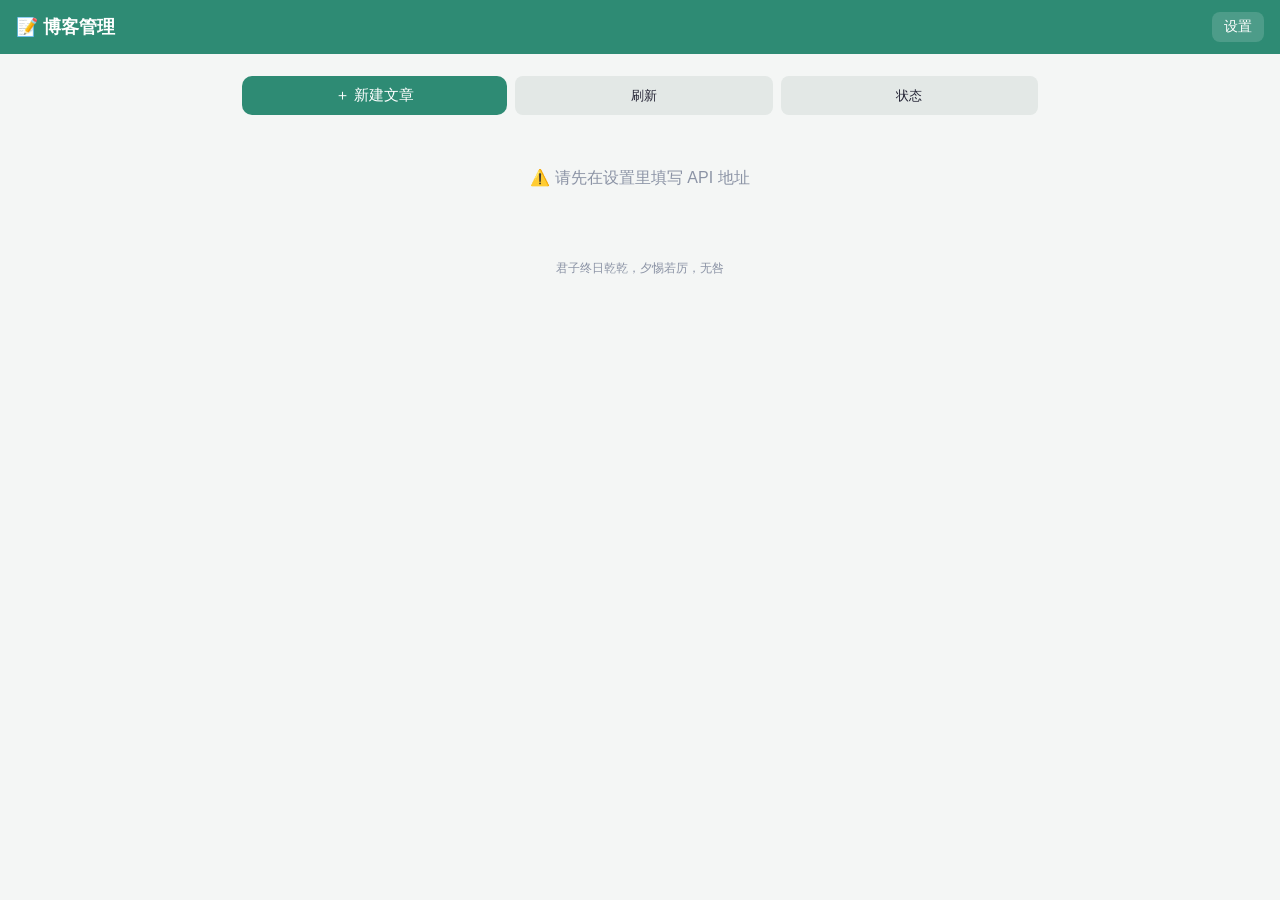
==== static/blog-admin/index.html @ 113dbcda "web: 手机版博客编辑器（blog-admin）" ====
<!DOCTYPE html>
<html lang="zh-CN">
<head>
<meta charset="UTF-8">
<meta name="viewport" content="width=device-width, initial-scale=1, maximum-scale=1, user-scalable=no">
<meta name="theme-color" content="#2e8b74">
<title>博客管理 · 手机版</title>
<style>
:root{--green:#2e8b74;--bg:#f4f6f5;--card:#fff;--ink:#223;--sub:#8b93a5;--line:#e3e8e6;--amber:#b07d2b;--red:#c0392b}
*{box-sizing:border-box;margin:0;padding:0;-webkit-tap-highlight-color:transparent}
body{font-family:-apple-system,"PingFang SC","Microsoft YaHei",sans-serif;background:var(--bg);color:var(--ink);font-size:16px;line-height:1.6}
header{position:sticky;top:0;z-index:10;background:var(--green);color:#fff;padding:12px 16px;display:flex;align-items:center;gap:10px}
header h1{font-size:18px;font-weight:600;flex:1}
header button{background:rgba(255,255,255,.15);border:none;color:#fff;padding:6px 12px;border-radius:8px;font-size:14px}
main{padding:12px;max-width:820px;margin:0 auto}
.card{background:var(--card);border-radius:12px;padding:14px;margin-bottom:10px;box-shadow:0 1px 3px rgba(0,0,0,.05)}
.card h2{font-size:16px;margin-bottom:4px}
.card .meta{font-size:13px;color:var(--sub)}
.badge{display:inline-block;font-size:11px;padding:1px 8px;border-radius:10px;background:var(--line);color:var(--sub);margin-right:6px}
.badge.draft{background:#f7ecd7;color:var(--amber)}
.badge.cat{background:#e3f2ec;color:var(--green)}
button.primary{background:var(--green);color:#fff;border:none;padding:10px 18px;border-radius:10px;font-size:15px;width:100%}
button.danger{background:#fbeae7;color:var(--red);border:none;padding:8px 14px;border-radius:8px}
button.ghost{background:var(--line);border:none;padding:8px 14px;border-radius:8px;color:var(--ink)}
.row{display:flex;gap:8px;margin:10px 0}
.row button{flex:1}
label{display:block;font-size:13px;color:var(--sub);margin:10px 0 4px}
input,textarea,select{width:100%;border:1px solid var(--line);border-radius:8px;padding:10px;font-size:16px;font-family:inherit;background:#fff}
textarea{resize:vertical;min-height:120px}
textarea#bodyText{min-height:46vh;font-family:ui-monospace,"Cascadia Mono",Consolas,monospace;font-size:14px;line-height:1.7}
.tabs{display:flex;gap:6px;margin:10px 0}
.tabs button{flex:1;padding:8px;border-radius:8px;border:1px solid var(--line);background:var(--card);font-size:14px}
.tabs button.on{background:var(--green);color:#fff;border-color:var(--green)}
#preview{background:var(--card);border-radius:12px;padding:16px;margin-bottom:10px;display:none}
#preview h1{font-size:20px;margin:10px 0}#preview h2{font-size:18px;margin:10px 0 4px;border-left:3px solid var(--green);padding-left:8px}
#preview h3{font-size:16px;margin:8px 0}#preview p{margin:6px 0}#preview ul{padding-left:20px}
#preview blockquote{border-left:3px solid var(--line);padding-left:10px;color:var(--sub);margin:8px 0}
#preview img{max-width:100%;border-radius:8px}
#preview hr{border:none;border-top:1px solid var(--line);margin:14px 0}
#preview sup{color:var(--green)}
#toast{position:fixed;left:50%;bottom:30px;transform:translateX(-50%);background:rgba(0,0,0,.78);color:#fff;padding:10px 18px;border-radius:20px;font-size:14px;opacity:0;transition:.25s;pointer-events:none;z-index:99}
#toast.show{opacity:1}
#overlay{position:fixed;inset:0;background:rgba(0,0,0,.4);display:none;z-index:50;align-items:center;justify-content:center;padding:20px}
#overlay.show{display:flex}
.dialog{background:var(--card);border-radius:14px;padding:18px;width:100%;max-width:420px;max-height:80vh;overflow:auto}
.empty{text-align:center;color:var(--sub);padding:40px 0}
footer{text-align:center;color:var(--sub);font-size:12px;padding:16px}
</style>
</head>
<body>
<header>
  <h1 id="pageTitle">📝 博客管理</h1>
  <button id="btnSettings">设置</button>
</header>
<main>
  <!-- 列表视图 -->
  <section id="viewList">
    <div class="row">
      <button class="primary" id="btnNew">＋ 新建文章</button>
      <button class="ghost" id="btnRefresh">刷新</button>
      <button class="ghost" id="btnStatus">状态</button>
    </div>
    <div id="postList"></div>
  </section>

  <!-- 编辑视图 -->
  <section id="viewEdit" style="display:none">
    <div class="row">
      <button class="ghost" id="btnBack">← 返回</button>
      <button class="primary" id="btnSave">💾 保存</button>
    </div>
    <div class="card">
      <label>标题</label><input id="fTitle" placeholder="文章标题">
      <label>日期</label><input id="fDate" type="datetime-local" step="1">
      <label>标签（逗号分隔）</label><input id="fTags" placeholder="民法, 笔记">
      <label>分类</label><input id="fCats" placeholder="研究">
      <label>摘要</label><textarea id="fSummary" rows="2"></textarea>
      <label style="display:flex;align-items:center;gap:8px"><input type="checkbox" id="fDraft" style="width:auto"> 草稿（不发布）</label>
    </div>
    <div class="tabs">
      <button id="tabEdit" class="on">编辑</button>
      <button id="tabPrev">预览</button>
    </div>
    <textarea id="bodyText" placeholder="# 标题&#10;&#10;正文 Markdown…"></textarea>
    <div id="preview"></div>
    <div class="row">
      <button class="ghost" id="btnSaveAs">另存为…</button>
      <button class="danger" id="btnDelete">删除</button>
    </div>
    <p id="fileName" style="font-size:12px;color:var(--sub);text-align:center;margin-top:8px"></p>
  </section>
</main>

<div id="overlay">
  <div class="dialog">
    <h3 style="margin-bottom:8px">⚙️ 设置</h3>
    <label>API 地址（Worker URL）</label>
    <input id="setApi" placeholder="https://lucas-blog-admin.xxx.workers.dev">
    <label>访问码</label>
    <input id="setToken" type="password" placeholder="ACCESS_TOKEN">
    <p style="font-size:12px;color:var(--sub);margin:8px 0">访问码是部署 Worker 时设置的密码，只保存在本机浏览器。</p>
    <div class="row">
      <button class="primary" id="btnSaveSettings">保存</button>
      <button class="ghost" id="btnCloseSettings">取消</button>
    </div>
  </div>
</div>

<footer>君子终日乾乾，夕惕若厉，无咎</footer>
<div id="toast"></div>

<script>
const $ = (id) => document.getElementById(id);
let posts = [];
let current = null;   // { name, sha, meta, content }
let editingNew = false;

function toast(msg) {
  const t = $("toast");
  t.textContent = msg;
  t.classList.add("show");
  setTimeout(() => t.classList.remove("show"), 2200);
}
function esc(s) {
  return String(s == null ? "" : s).replace(/[&<>"']/g, (c) => ({ "&": "&amp;", "<": "&lt;", ">": "&gt;", '"': "&quot;", "'": "&#39;" }[c]));
}
async function api(path, opts = {}) {
  const base = (localStorage.blog_admin_api || "").replace(/\/+$/, "");
  const token = localStorage.blog_admin_token || "";
  if (!base) throw new Error("请先在设置里填写 API 地址");
  const r = await fetch(base + path, {
    ...opts,
    headers: { "Content-Type": "application/json", "X-Access-Token": token, ...(opts.headers || {}) },
  });
  const data = await r.json().catch(() => ({}));
  if (r.status === 401) throw new Error("访问码错误，请到设置里修改");
  if (!r.ok) throw new Error((data && data.error) || "请求失败 " + r.status);
  return data;
}
function nowIso() {
  const d = new Date();
  const p = (n) => String(n).padStart(2, "0");
  return `${d.getFullYear()}-${p(d.getMonth() + 1)}-${p(d.getDate())}T${p(d.getHours())}:${p(d.getMinutes())}:${p(d.getSeconds())}+08:00`;
}
function slugify(title, max = 30) {
  return title.replace(/[^\w\u4e00-\u9fff]+/g, "-").replace(/^-+|-+$/g, "").slice(0, max);
}
function buildFM(meta) {
  const arr = (v) => (v && v.length ? `[${v.map((x) => `"${x}"`).join(", ")}]` : "[]");
  const lines = ["---", `title: "${meta.title}"`, `summary: "${meta.summary || ""}"`, `date: ${meta.date}`,
    `lastmod: ${nowIso()}`, `categories: ${arr(meta.categories)}`, `tags: ${arr(meta.tags)}`,
    `draft: ${meta.draft ? "true" : "false"}`, "---"];
  return lines.join("\n");
}
function splitFM(text) {
  const m = text.match(/^---\r?\n([\s\S]*?)\r?\n---\r?\n?([\s\S]*)$/);
  return m ? [m[1], m[2]] : ["", text];
}
function parseFMBlock(block) {
  const meta = { title: "", summary: "", date: nowIso(), categories: [], tags: [], draft: false };
  for (const line of block.split(/\r?\n/)) {
    const km = line.match(/^([A-Za-z_][\w]*)\s*:\s*(.*)$/);
    if (!km) continue;
    let val = km[2].trim();
    if (val.startsWith("[") && val.endsWith("]")) meta[km[1]] = val.slice(1, -1).split(",").map((s) => s.trim().replace(/^"|"$/g, "")).filter(Boolean);
    else if (km[1] === "draft") meta[km[1]] = val === "true";
    else meta[km[1]] = val.replace(/^"|"$/g, "");
  }
  return meta;
}

/* ---------- 列表 ---------- */
async function loadPosts() {
  $("postList").innerHTML = '<div class="empty">加载中…</div>';
  try {
    posts = await api("/api/posts");
    renderList();
  } catch (e) {
    $("postList").innerHTML = `<div class="empty">⚠️ ${esc(e.message)}</div>`;
  }
}
function renderList() {
  if (!posts.length) {
    $("postList").innerHTML = '<div class="empty">还没有文章，点「新建文章」开始</div>';
    return;
  }
  $("postList").innerHTML = posts.map((p) => `
    <div class="card" data-name="${esc(p.name)}" onclick="openPost('${esc(p.name)}')">
      <h2>${esc(p.meta.title || p.name)}</h2>
      <div class="meta">${esc((p.meta.date || "").slice(0, 10))} · ${esc(p.name)}</div>
      <div style="margin-top:6px">
        ${(p.meta.draft ? '<span class="badge draft">草稿</span>' : "")}
        ${(p.meta.categories || []).map((c) => `<span class="badge cat">${esc(c)}</span>`).join("")}
      </div>
    </div>`).join("");
}

/* ---------- 编辑 ---------- */
async function openPost(name) {
  try {
    const d = await api("/api/posts/" + encodeURIComponent(name));
    current = d;
    editingNew = false;
    const [fmBlock, body] = splitFM(d.content);
    const meta = parseFMBlock(fmBlock);
    $("fTitle").value = meta.title || "";
    $("fDate").value = (meta.date || nowIso()).slice(0, 16);
    $("fTags").value = (meta.tags || []).join(", ");
    $("fCats").value = (meta.categories || []).join(", ");
    $("fSummary").value = meta.summary || "";
    $("fDraft").checked = !!meta.draft;
    $("bodyText").value = body.replace(/^\n+/, "");
    $("fileName").textContent = "文件：" + name;
    showEdit();
  } catch (e) {
    toast("❌ " + e.message);
  }
}
function newPost() {
  current = null;
  editingNew = true;
  $("fTitle").value = "";
  $("fDate").value = nowIso().slice(0, 16);
  $("fTags").value = "";
  $("fCats").value = "研究";
  $("fSummary").value = "";
  $("fDraft").checked = true;
  $("bodyText").value = "";
  $("fileName").textContent = "新文章（保存时生成文件名）";
  showEdit();
}
function collect() {
  const title = $("fTitle").value.trim();
  if (!title) throw new Error("请填写标题");
  const meta = {
    title,
    summary: $("fSummary").value.trim(),
    date: ($("fDate").value || nowIso().slice(0, 16)).replace(" ", "T") + ":00+08:00",
    categories: $("fCats").value.split(/[,，]/).map((s) => s.trim()).filter(Boolean),
    tags: $("fTags").value.split(/[,，]/).map((s) => s.trim()).filter(Boolean),
    draft: $("fDraft").checked,
  };
  if (!meta.categories.length) meta.categories = ["研究"];
  return meta;
}
function fullMarkdown() {
  const meta = collect();
  const body = $("bodyText").value.replace(/\n+$/, "") + "\n";
  return buildFM(meta) + "\n" + body;
}
async function savePost(renameTo) {
  const meta = collect();
  const datePart = meta.date.slice(0, 10);
  const name = renameTo || (current ? current.name : `${datePart}-${slugify(meta.title)}.md`);
  const d = await api("/api/posts/" + encodeURIComponent(name), {
    method: "PUT",
    body: JSON.stringify({ content: fullMarkdown(), message: "blog: " + meta.title }),
  });
  current = { name, content: fullMarkdown() };
  editingNew = false;
  $("fileName").textContent = "文件：" + name;
  toast(d.created ? "✅ 已创建（触发自动构建）" : "✅ 已保存（触发自动构建）");
  loadPosts();
}
async function deletePost() {
  if (!current) return;
  if (!confirm("确定删除「" + current.name + "」吗？")) return;
  await api("/api/posts/" + encodeURIComponent(current.name), { method: "DELETE" });
  toast("已删除");
  current = null;
  showList();
  loadPosts();
}

/* ---------- 视图切换 ---------- */
function showList() {
  $("viewList").style.display = "";
  $("viewEdit").style.display = "none";
  $("pageTitle").textContent = "📝 博客管理";
  loadPosts();
}
function showEdit() {
  $("viewList").style.display = "none";
  $("viewEdit").style.display = "";
  $("pageTitle").textContent = editingNew ? "✏️ 新文章" : "✏️ 编辑";
  switchTab("edit");
}
function switchTab(mode) {
  const edit = mode === "edit";
  $("tabEdit").className = edit ? "on" : "";
  $("tabPrev").className = edit ? "" : "on";
  $("bodyText").style.display = edit ? "" : "none";
  $("preview").style.display = edit ? "none" : "";
  if (!edit) renderPreview();
}
function renderPreview() {
  const md = $("bodyText").value;
  let html = "";
  for (const line of md.split("\n")) {
    const t = line.trim();
    if (!t) continue;
    if (/^#{1,4} /.test(t)) {
      const lvl = t.match(/^#+/)[0].length;
      html += `<h${Math.min(lvl, 4)}>${esc(t.replace(/^#+\s*/, ""))}</h${Math.min(lvl, 4)}>`;
    } else if (/^>\s?/.test(t)) html += `<blockquote>${esc(t.replace(/^>\s?/, ""))}</blockquote>`;
    else if (/^\d+\.\s/.test(t) || /^[-*]\s/.test(t)) html += `<p>${esc(t)}</p>`;
    else if (/^!\[.*\]\(.*\)$/.test(t)) html += `<img src="${esc(t.match(/\(([^)]*)\)/)[1])}" alt="">`;
    else if (/^---$/.test(t)) html += "<hr>";
    else html += `<p>${esc(t).replace(/\[(\^?\d+)\]/g, "<sup>$1</sup>")}</p>`;
  }
  $("preview").innerHTML = html || '<p style="color:var(--sub)">（空）</p>';
}

/* ---------- 状态 ---------- */
async function showStatus() {
  try {
    const d = await api("/api/status");
    const run = d.run || {};
    const site = d.site || {};
    let msg = "";
    if (run.html_url) msg += `GitHub Actions：${run.status || "?"} / ${run.conclusion || "运行中"}\n`;
    else if (run.error) msg += `Actions 获取失败：${run.error}\n`;
    else msg += "Actions：暂无运行记录\n";
    msg += `最近更新：${(run.updated_at || "-").slice(0, 16)}\n`;
    msg += `首页：${site.code ? "HTTP " + site.code + (site.ok ? " ✅" : " ⚠️") : "不可达"}\n`;
    if (run.html_url) msg += `\n${run.html_url}`;
    alert("📊 站点状态\n\n" + msg);
  } catch (e) {
    toast("❌ " + e.message);
  }
}

/* ---------- 设置 ---------- */
function openSettings() {
  $("setApi").value = localStorage.blog_admin_api || "";
  $("setToken").value = localStorage.blog_admin_token || "";
  $("overlay").classList.add("show");
}
function saveSettings() {
  localStorage.blog_admin_api = $("setApi").value.trim();
  localStorage.blog_admin_token = $("setToken").value.trim();
  $("overlay").classList.remove("show");
  toast("设置已保存");
  loadPosts();
}

/* ---------- 事件绑定 ---------- */
$("btnNew").onclick = newPost;
$("btnRefresh").onclick = loadPosts;
$("btnStatus").onclick = showStatus;
$("btnSettings").onclick = openSettings;
$("btnSaveSettings").onclick = saveSettings;
$("btnCloseSettings").onclick = () => $("overlay").classList.remove("show");
$("overlay").onclick = (e) => { if (e.target === $("overlay")) $("overlay").classList.remove("show"); };
$("btnBack").onclick = showList;
$("btnSave").onclick = () => { try { savePost(); } catch (e) { toast("❌ " + e.message); } };
$("btnSaveAs").onclick = () => {
  const title = $("fTitle").value.trim();
  const datePart = ($("fDate").value || "").slice(0, 10);
  const def = `${datePart}-${slugify(title)}.md`;
  const name = prompt("另存为文件名：", def);
  if (name) { try { savePost(name); } catch (e) { toast("❌ " + e.message); } }
};
$("btnDelete").onclick = () => { deletePost().catch((e) => toast("❌ " + e.message)); };
$("tabEdit").onclick = () => switchTab("edit");
$("tabPrev").onclick = () => switchTab("prev");
$("fDraft").onchange = () => {};

/* 启动 */
loadPosts();
</script>
</body>
</html>
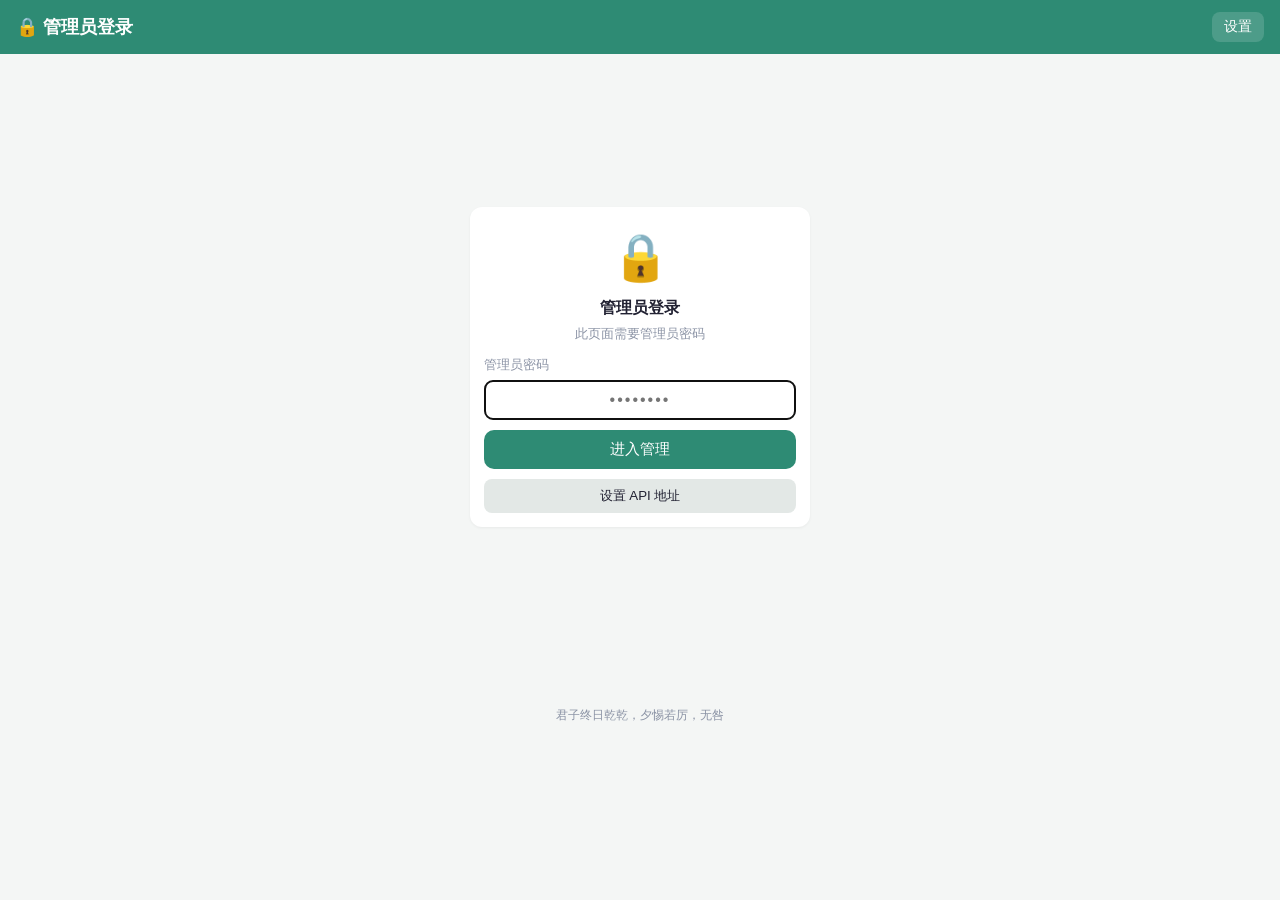
==== commit 365b7d1d: "web: 管理员登录验证 + 首页管理入口" ====
--- a/static/blog-admin/index.html
+++ b/static/blog-admin/index.html
@@ -40,6 +40,10 @@
 #preview sup{color:var(--green)}
 #toast{position:fixed;left:50%;bottom:30px;transform:translateX(-50%);background:rgba(0,0,0,.78);color:#fff;padding:10px 18px;border-radius:20px;font-size:14px;opacity:0;transition:.25s;pointer-events:none;z-index:99}
 #toast.show{opacity:1}
+#viewLogin{display:none;flex-direction:column;align-items:center;justify-content:center;min-height:68vh}
+#viewLogin .lock{font-size:46px;text-align:center}
+#viewLogin .card{max-width:340px;width:100%}
+#viewLogin input{text-align:center;letter-spacing:2px}
 #overlay{position:fixed;inset:0;background:rgba(0,0,0,.4);display:none;z-index:50;align-items:center;justify-content:center;padding:20px}
 #overlay.show{display:flex}
 .dialog{background:var(--card);border-radius:14px;padding:18px;width:100%;max-width:420px;max-height:80vh;overflow:auto}
@@ -50,9 +54,25 @@
 <body>
 <header>
   <h1 id="pageTitle">📝 博客管理</h1>
+  <button id="btnLogout" style="display:none">退出</button>
   <button id="btnSettings">设置</button>
 </header>
 <main>
+  <!-- 登录视图 -->
+  <section id="viewLogin">
+    <div class="card">
+      <div class="lock">🔒</div>
+      <h2 style="text-align:center;margin-bottom:4px">管理员登录</h2>
+      <p style="text-align:center;color:var(--sub);font-size:13px">此页面需要管理员密码</p>
+      <label>管理员密码</label>
+      <input id="loginPwd" type="password" placeholder="••••••••">
+      <div class="row">
+        <button class="primary" id="btnLogin">进入管理</button>
+      </div>
+      <button class="ghost" id="btnLoginSettings" style="width:100%">设置 API 地址</button>
+    </div>
+  </section>
+
   <!-- 列表视图 -->
   <section id="viewList">
     <div class="row">
@@ -96,9 +116,7 @@
     <h3 style="margin-bottom:8px">⚙️ 设置</h3>
     <label>API 地址（Worker URL）</label>
     <input id="setApi" placeholder="https://lucas-blog-admin.xxx.workers.dev">
-    <label>访问码</label>
-    <input id="setToken" type="password" placeholder="ACCESS_TOKEN">
-    <p style="font-size:12px;color:var(--sub);margin:8px 0">访问码是部署 Worker 时设置的密码，只保存在本机浏览器。</p>
+    <p style="font-size:12px;color:var(--sub);margin:8px 0">API 地址是部署 Worker 时生成的地址，管理员密码在登录页输入。</p>
     <div class="row">
       <button class="primary" id="btnSaveSettings">保存</button>
       <button class="ghost" id="btnCloseSettings">取消</button>
@@ -133,7 +151,7 @@
     headers: { "Content-Type": "application/json", "X-Access-Token": token, ...(opts.headers || {}) },
   });
   const data = await r.json().catch(() => ({}));
-  if (r.status === 401) throw new Error("访问码错误，请到设置里修改");
+  if (r.status === 401) throw new Error("管理员密码错误");
   if (!r.ok) throw new Error((data && data.error) || "请求失败 " + r.status);
   return data;
 }
@@ -274,10 +292,47 @@
 
 /* ---------- 视图切换 ---------- */
 function showList() {
+  $("viewLogin").style.display = "none";
   $("viewList").style.display = "";
   $("viewEdit").style.display = "none";
   $("pageTitle").textContent = "📝 博客管理";
+  $("btnLogout").style.display = "";
   loadPosts();
+}
+function showLogin() {
+  $("viewLogin").style.display = "flex";
+  $("viewList").style.display = "none";
+  $("viewEdit").style.display = "none";
+  $("pageTitle").textContent = "🔒 管理员登录";
+  $("btnLogout").style.display = "none";
+  $("loginPwd").value = "";
+  setTimeout(() => $("loginPwd").focus(), 50);
+}
+function doLogin() {
+  const pwd = $("loginPwd").value.trim();
+  if (!pwd) { toast("请输入密码"); return; }
+  localStorage.blog_admin_token = pwd;
+  loadPosts().then(() => toast("✅ 登录成功")).catch((e) => {
+    localStorage.removeItem("blog_admin_token");
+    toast("❌ " + e.message);
+    showLogin();
+  });
+}
+function doLogout() {
+  localStorage.removeItem("blog_admin_token");
+  current = null;
+  posts = [];
+  showLogin();
+}
+function boot() {
+  if (localStorage.blog_admin_token) {
+    loadPosts().then(showList).catch(() => {
+      localStorage.removeItem("blog_admin_token");
+      showLogin();
+    });
+  } else {
+    showLogin();
+  }
 }
 function showEdit() {
   $("viewList").style.display = "none";
@@ -333,12 +388,10 @@
 /* ---------- 设置 ---------- */
 function openSettings() {
   $("setApi").value = localStorage.blog_admin_api || "";
-  $("setToken").value = localStorage.blog_admin_token || "";
   $("overlay").classList.add("show");
 }
 function saveSettings() {
   localStorage.blog_admin_api = $("setApi").value.trim();
-  localStorage.blog_admin_token = $("setToken").value.trim();
   $("overlay").classList.remove("show");
   toast("设置已保存");
   loadPosts();
@@ -349,6 +402,10 @@
 $("btnRefresh").onclick = loadPosts;
 $("btnStatus").onclick = showStatus;
 $("btnSettings").onclick = openSettings;
+$("btnLogin").onclick = doLogin;
+$("btnLogout").onclick = doLogout;
+$("btnLoginSettings").onclick = openSettings;
+$("loginPwd").addEventListener("keydown", (e) => { if (e.key === "Enter") doLogin(); });
 $("btnSaveSettings").onclick = saveSettings;
 $("btnCloseSettings").onclick = () => $("overlay").classList.remove("show");
 $("overlay").onclick = (e) => { if (e.target === $("overlay")) $("overlay").classList.remove("show"); };
@@ -367,7 +424,7 @@
 $("fDraft").onchange = () => {};
 
 /* 启动 */
-loadPosts();
+boot();
 </script>
 </body>
 </html>
